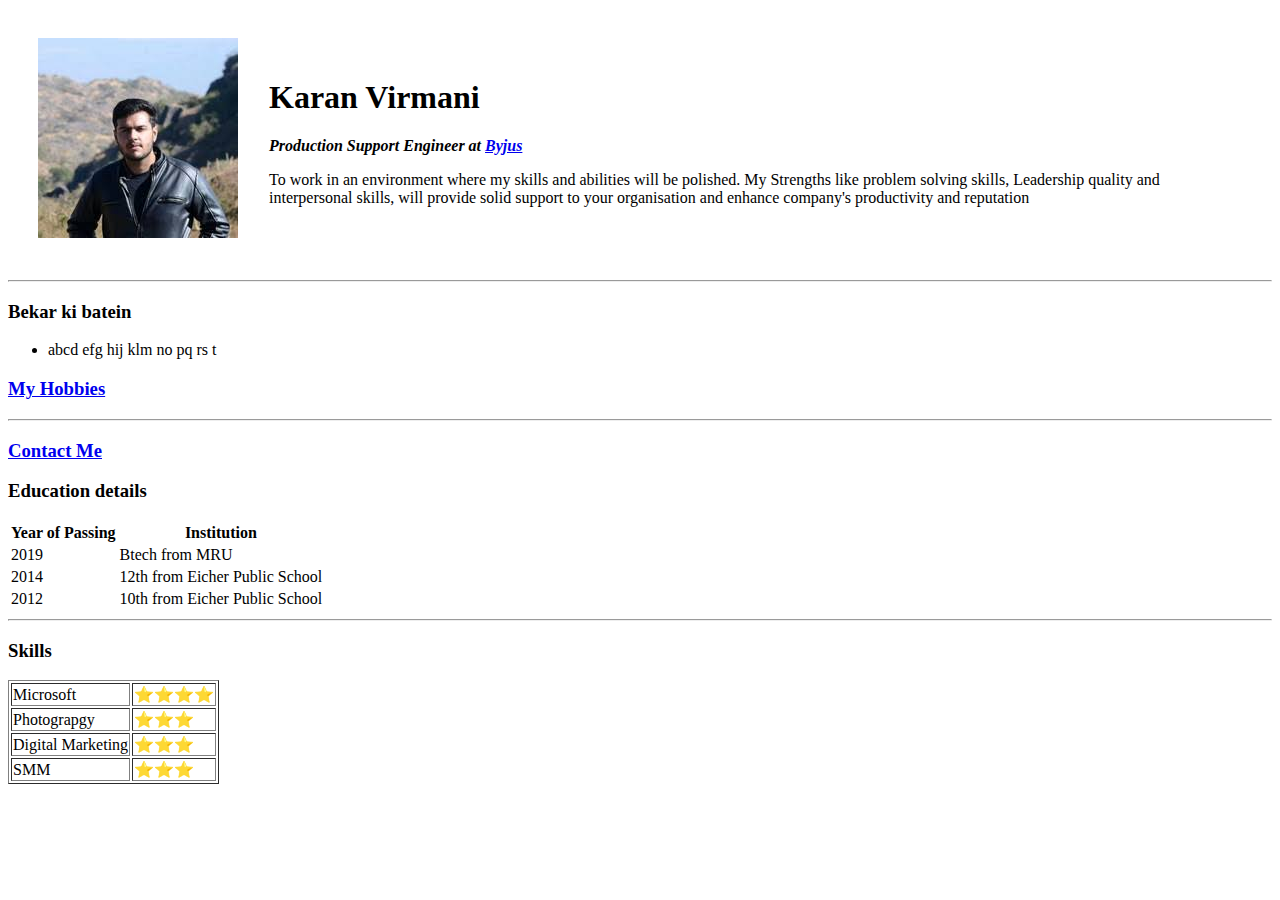
==== index.html @ 66669731 "Add initial website files" ====
<!DOCTYPE html>
<html lang="en" dir="ltr">

<head>
  <meta charset="utf-8">
  <title>Karan's Personal Site</title>
</head>

<body>
  <table cellspacing="29">
    <tr>
      <td><img src="[data-uri]" alt="This is Karan"></td>
      <td>
        <h1>Karan Virmani</h1>
        <p><em><strong>Production Support Engineer at <a href="https://learn.byjus.com/login"> Byjus</strong></em></a></p>
        <p>To work in an environment where my skills and abilities will be
      polished. My Strengths like problem solving skills, Leadership
      quality and interpersonal skills, will provide solid support to
      your organisation and enhance company's productivity and
      reputation</p>
      </td>
    </tr>
  </table>


<hr>
<h3>Bekar ki batein</h3>
<ul>
  <li>abcd efg hij klm no pq rs t </li>
</ul>
<h3><a href="hobbies.html">My Hobbies</a></h3>
<hr>
<h3><a href="Contactme.html">Contact Me</a></h3>
<h3>Education details</h3>
<table>
<thead>
  <tr>
    <th>Year of Passing</th>
    <th>Institution</th>
  </tr>
</thead>
<tbody>
  <tr>
    <td>2019</td>
    <td>Btech from MRU</td>
  </tr>
  <tr>
    <td>2014</td>
    <td>12th from Eicher Public School</td>
  </tr>
  <tr>
    <td>2012</td>
    <td>10th from Eicher Public School</td>
  </tr>
</tbody>
<tfoot>

</tfoot>
</table>
<hr>
<h3>Skills</h3>
<table border="1">
  <tr>
    <td>Microsoft </td>
    <td>⭐⭐⭐⭐</td>
   </tr>
   <tr>
     <td>Photograpgy</td>
     <td> ⭐⭐⭐</td>
   </tr>
  <tr>
    <td>Digital Marketing</td>
    <td> ⭐⭐⭐</td>
  </tr>
  <tr>
     <td>SMM</td>
     <td>⭐⭐⭐</td>
  </tr>
</table>

</body>

</html>
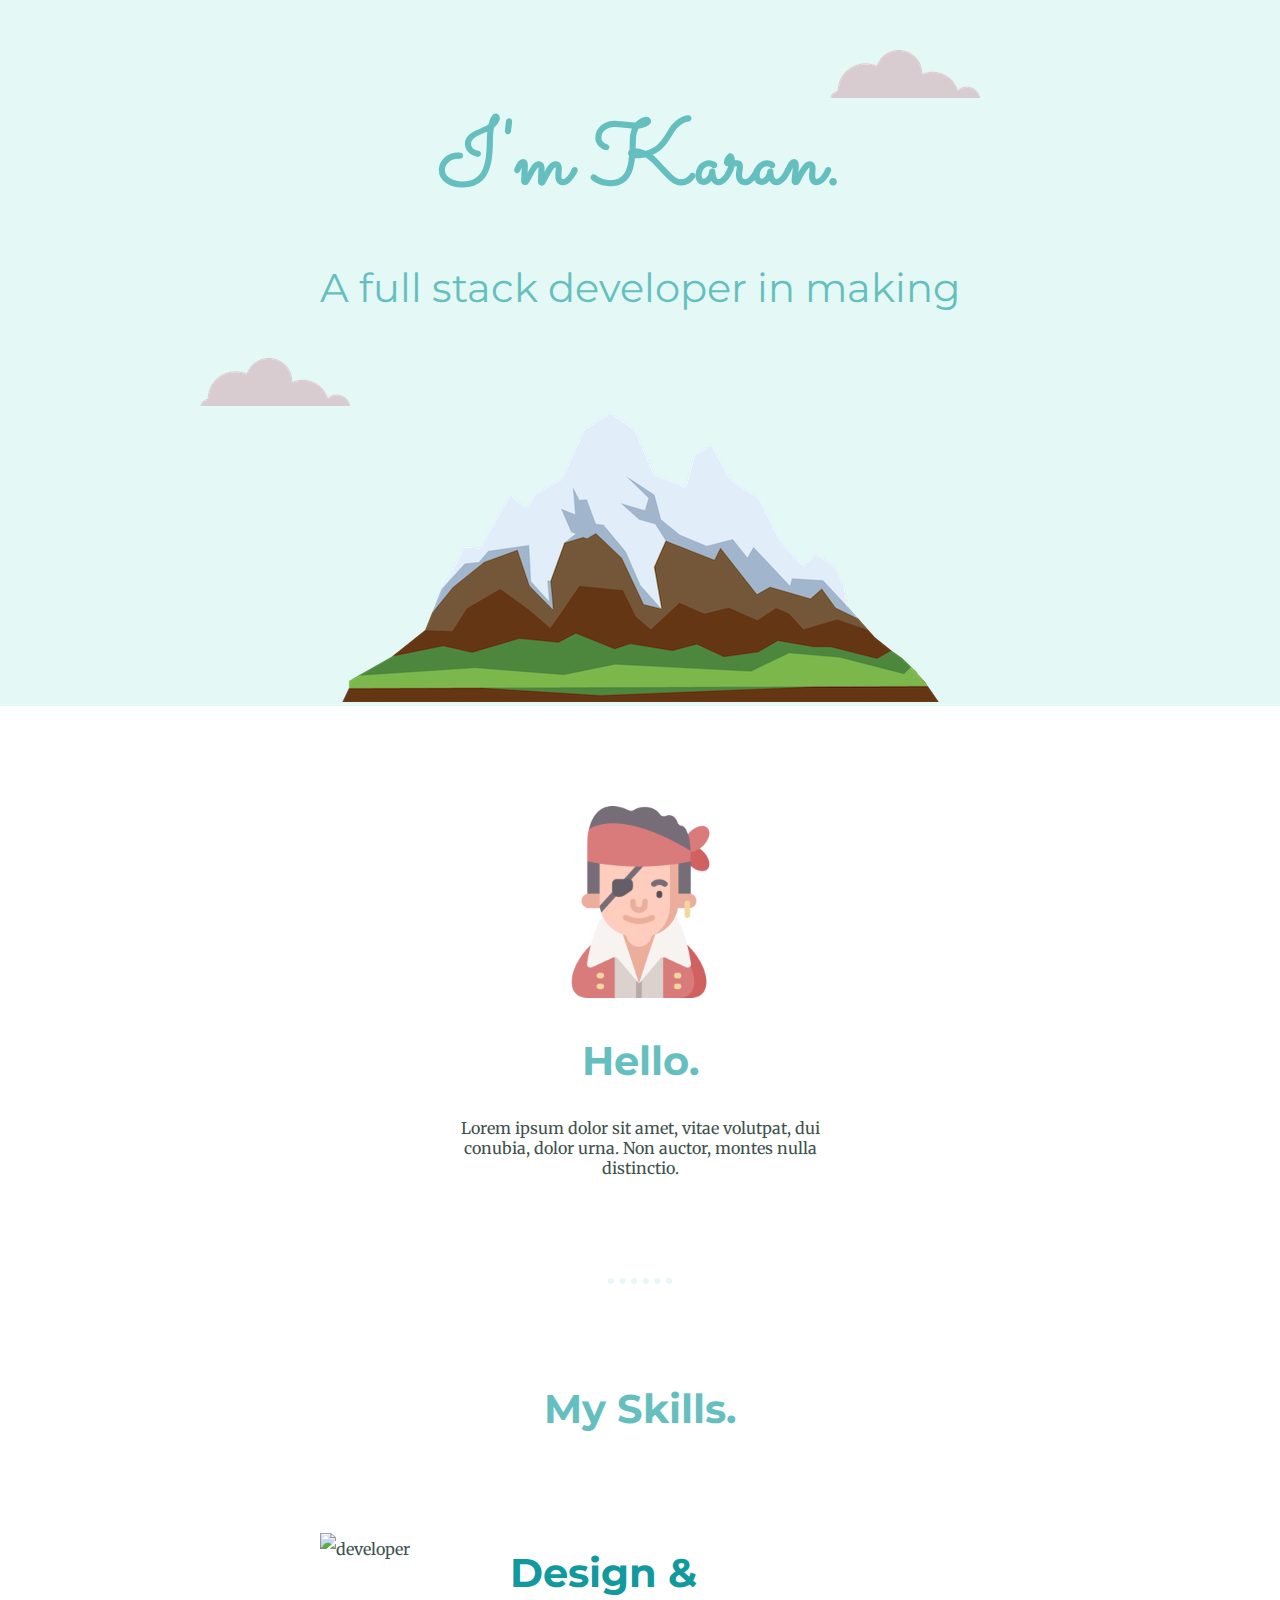
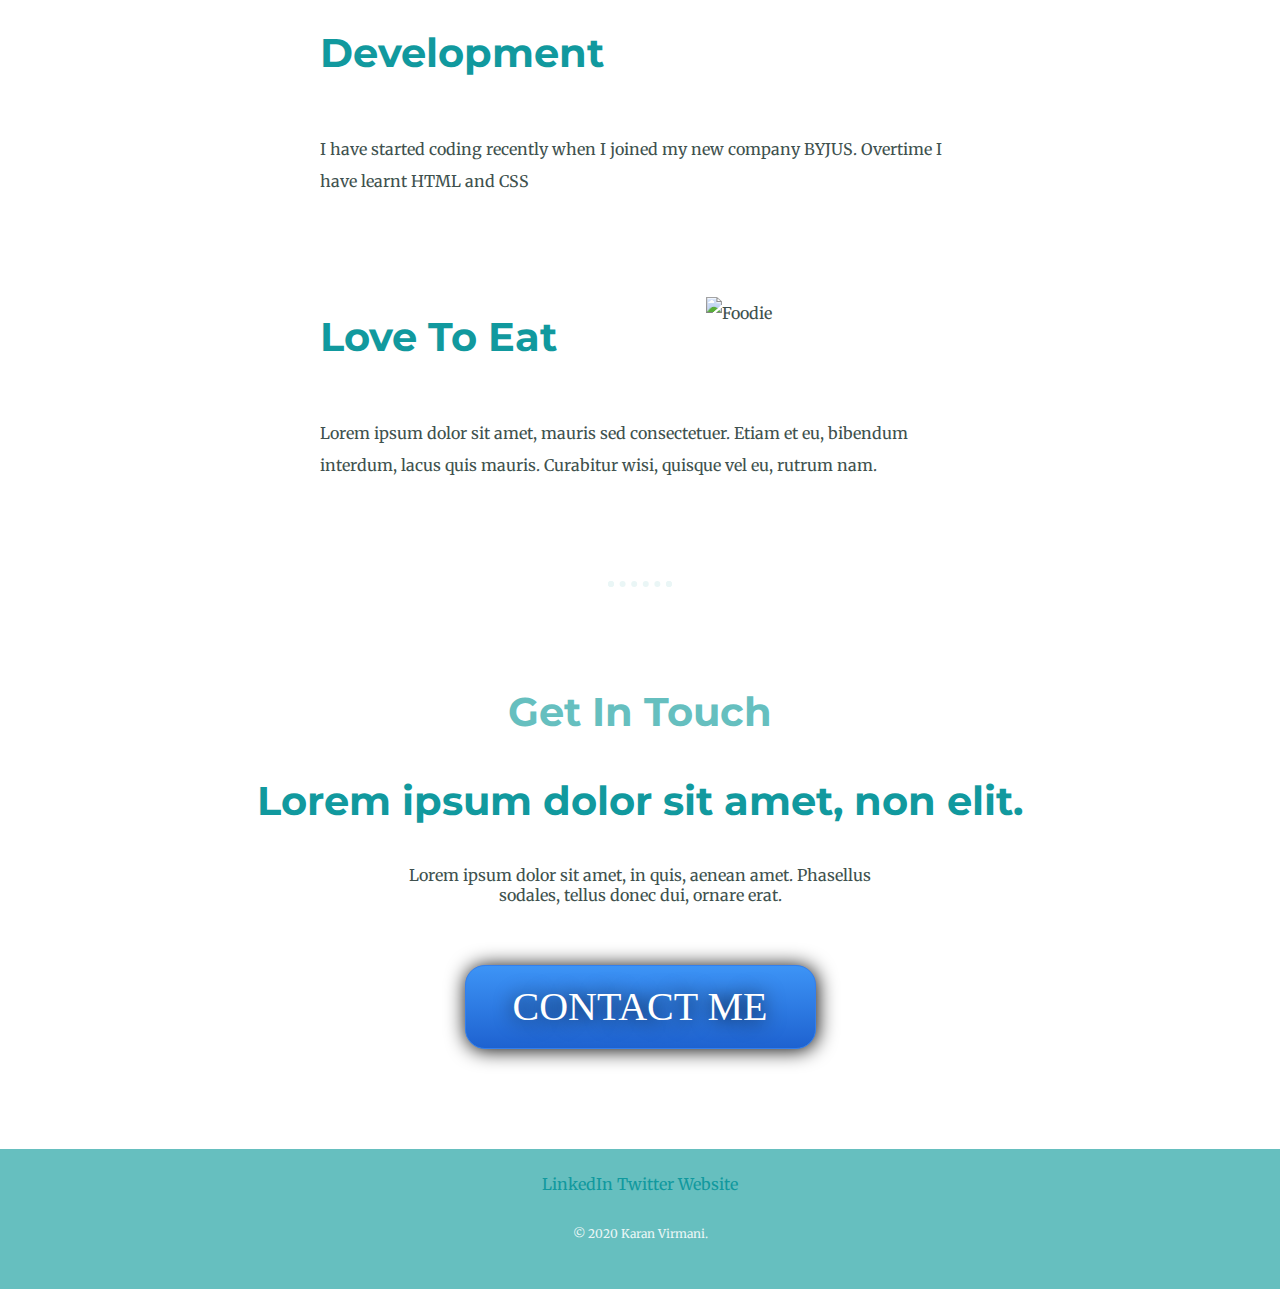
==== commit 3d3cfa47: "Add files via upload" ====
--- a/index.html
+++ b/index.html
@@ -1,83 +1,60 @@
 <!DOCTYPE html>
-<html lang="en" dir="ltr">
+<html lang="en">
+<head>
+    <meta charset="UTF-8">
+    <meta name="viewport" content="width=device-width, initial-scale=1.0">
+    <title>Karan's Website</title>
+    <link rel="stylesheet" href="css/styles.css">
+    <link rel="icon" href="favicon.ico">
+    <link rel="preconnect" href="https://fonts.gstatic.com">
+    <link href="https://fonts.googleapis.com/css2?family=Merriweather:ital,wght@0,300;0,400;0,700;0,900;1,300;1,400;1,700;1,900&family=Montserrat:ital,wght@0,200;0,300;0,400;0,500;0,600;0,700;0,800;0,900;1,100;1,200;1,300;1,400;1,500;1,600;1,700;1,800;1,900&family=Sacramento&display=swap" rel="stylesheet">
+</head>
+<body>
 
-<head>
-  <meta charset="utf-8">
-  <title>Karan's Personal Site</title>
-</head>
-
-<body>
-  <table cellspacing="29">
-    <tr>
-      <td><img src="[data-uri]" alt="This is Karan"></td>
-      <td>
-        <h1>Karan Virmani</h1>
-        <p><em><strong>Production Support Engineer at <a href="https://learn.byjus.com/login"> Byjus</strong></em></a></p>
-        <p>To work in an environment where my skills and abilities will be
-      polished. My Strengths like problem solving skills, Leadership
-      quality and interpersonal skills, will provide solid support to
-      your organisation and enhance company's productivity and
-      reputation</p>
-      </td>
-    </tr>
-  </table>
-
-
-<hr>
-<h3>Bekar ki batein</h3>
-<ul>
-  <li>abcd efg hij klm no pq rs t </li>
-</ul>
-<h3><a href="hobbies.html">My Hobbies</a></h3>
-<hr>
-<h3><a href="Contactme.html">Contact Me</a></h3>
-<h3>Education details</h3>
-<table>
-<thead>
-  <tr>
-    <th>Year of Passing</th>
-    <th>Institution</th>
-  </tr>
-</thead>
-<tbody>
-  <tr>
-    <td>2019</td>
-    <td>Btech from MRU</td>
-  </tr>
-  <tr>
-    <td>2014</td>
-    <td>12th from Eicher Public School</td>
-  </tr>
-  <tr>
-    <td>2012</td>
-    <td>10th from Eicher Public School</td>
-  </tr>
-</tbody>
-<tfoot>
-
-</tfoot>
-</table>
-<hr>
-<h3>Skills</h3>
-<table border="1">
-  <tr>
-    <td>Microsoft </td>
-    <td>⭐⭐⭐⭐</td>
-   </tr>
-   <tr>
-     <td>Photograpgy</td>
-     <td> ⭐⭐⭐</td>
-   </tr>
-  <tr>
-    <td>Digital Marketing</td>
-    <td> ⭐⭐⭐</td>
-  </tr>
-  <tr>
-     <td>SMM</td>
-     <td>⭐⭐⭐</td>
-  </tr>
-</table>
-
+    <div class="top-container">
+        <img class="top-cloud" src="images/cloud.png" alt="cloud-image">
+        <h1>I'm Karan.</h1>
+        <h2 class="full">A full stack developer in making</h2>
+        <img class="bottom-cloud" src="images/cloud.png" alt="cloud-image">
+        <img class="mountain" src="images/mountain.png" alt="mountain-image">
+    </div>
+    <div class="middle-container">
+        <div class="profile">
+          <img class="Karan" src="images/pirate.png" alt="Profile-Pic">
+          <h2>Hello.</h2>
+          <p class="intro">Lorem ipsum dolor sit amet, vitae volutpat, dui conubia, dolor urna. Non auctor, montes nulla distinctio.</p>
+        </div>
+        <hr>
+        <div class="skills">
+          <h2>My Skills.</h2>
+          <div class="skill-row">
+            <img class="laptop" src="https://media.giphy.com/media/ZeFG00TVXs54Pw4c8e/giphy.gif" alt="developer">
+            <h3>Design & Development</h3>
+            <p>I have started coding recently when I joined my new company BYJUS. Overtime I have learnt HTML and CSS</p>
+          </div>
+          <div class="skill-row">
+            
+            <img class="bear" src="https://media.giphy.com/media/YnHd3mELw7KMShu4Kh/giphy.gif" alt="Foodie">
+            <h3>Love To Eat</h3>
+            <p>Lorem ipsum dolor sit amet, mauris sed consectetuer. Etiam et eu, bibendum interdum, lacus quis mauris. Curabitur wisi, quisque vel eu, rutrum nam.</p>
+          </div>
+        </div>
+        <hr>
+        <div class="contact-me">
+          <h2>Get In Touch</h2>
+          <h3>Lorem ipsum dolor sit amet, non elit.</h3>
+          <p class="getin">Lorem ipsum dolor sit amet, in quis, aenean amet. Phasellus sodales, tellus donec dui, ornare erat.</p>
+          <a class="btn" href="mailto:karanvirmani1307.com">CONTACT ME</a>
+        </div>
+      </div>
+      
+      
+      <div class="bottom-container">
+        <a class="footer-link" href="https://www.linkedin.com/">LinkedIn</a>
+        <a class="footer-link" href="https://twitter.com/">Twitter</a>
+        <a class="footer-link" href="https://www.appbrewery.co/">Website</a>
+        <p class="copyright">© 2020 Karan Virmani.</p>
+      </div> 
+   
 </body>
-
-</html>
+</html>--- a/css/styles.css
+++ b/css/styles.css
@@ -0,0 +1,146 @@
+body{
+    margin: 0px;
+    text-align: center;
+    font-family: 'Merriweather', serif;
+    color: #40514E;
+}
+.top-container{
+    background-color: #E4F9F5;
+    height: 100%;
+    margin-top: 0px;
+    width: 100%;
+    position: relative;
+    padding-top: 100px;
+   
+    
+}
+.middle-container{
+   margin: 100px 0;
+}
+.intro{
+    width: 30%;
+    margin: auto;
+}
+.bottom-container{
+
+   background-color: #66BFBF;
+   
+   height: 100px;
+   padding: 25px 0 15px;
+}
+.top-cloud{
+    position: absolute;
+    top: 50px;
+    right: 300px;
+
+}
+.bottom-cloud{
+   
+    position: absolute;
+    left: 200px;
+    bottom: 300px;
+}
+h1{
+    margin: 0 auto 0 auto;
+    font-size: 5.6em;
+    color: #66BFBF;
+    font-family: 'Sacramento', cursive;
+    
+}
+h2{
+    font-family: 'Montserrat', sans-serif;
+    font-size: 2.5rem;
+    color: #66BFBF;
+}
+h3{
+    font-family: 'Montserrat', sans-serif;
+    font-size: 2.5rem;
+    color: #11999E;
+}
+a{
+    color: #11999E;
+    padding: 20px 0;
+    text-decoration: none;
+}
+a:hover{
+    color: #EAF6F6;
+}
+.full{
+    font-weight: normal;
+}
+.skill-row{
+    width: 50%;
+    margin: 100px auto 100px auto;
+    text-align: left;
+    line-height: 2;
+}
+.laptop{
+    width: 25%;
+    float: left;
+    margin-right: 30px;
+}
+.bear{
+    width: 35%;
+    float: right;
+    margin-right: 30px;
+}
+.getin{
+    width: 40%;
+    margin: 30px auto 60px;
+}
+.Karan{
+    width: 15%;
+}
+hr{
+    border: dotted #EAF6F6 6px;
+    border-bottom: none;
+    width: 4%;
+    margin: 100px auto;
+  }
+  .copyright{
+      color: #EAF6F6;
+      font-size: 0.75rem;
+      padding: 20px 0;
+  }
+  .btn {
+    background: #3D94F6;
+    background-image: -webkit-linear-gradient(top, #3D94F6, #1E62D0);
+    background-image: -moz-linear-gradient(top, #3D94F6, #1E62D0);
+    background-image: -ms-linear-gradient(top, #3D94F6, #1E62D0);
+    background-image: -o-linear-gradient(top, #3D94F6, #1E62D0);
+    background-image: -webkit-gradient(to bottom, #3D94F6, #1E62D0);
+    -webkit-border-radius: 20px;
+    -moz-border-radius: 20px;
+    border-radius: 20px;
+    height: 2px;
+    line-height: 2px;
+    color: #FFFFFF;
+    font-family: Open Sans;
+    width: 269px;
+    font-size: 40px;
+    font-weight: 100;
+    padding: 40px;
+    -webkit-box-shadow: 1px 1px 20px 0 #000000;
+    -moz-box-shadow: 1px 1px 20px 0 #000000;
+    box-shadow: 1px 1px 20px 0 #000000;
+    text-shadow: 1px 1px 20px #000000;
+    border: solid #337FED 1px;
+    text-decoration: none;
+    display: inline-block;
+    cursor: pointer;
+    text-align: center;
+ }
+ 
+ .btn:hover {
+    border: solid #337FED 1px;
+    background: #1E62D0;
+    background-image: -webkit-linear-gradient(top, #1E62D0, #3D94F6);
+    background-image: -moz-linear-gradient(top, #1E62D0, #3D94F6);
+    background-image: -ms-linear-gradient(top, #1E62D0, #3D94F6);
+    background-image: -o-linear-gradient(top, #1E62D0, #3D94F6);
+    background-image: -webkit-gradient(to bottom, #1E62D0, #3D94F6);
+    -webkit-border-radius: 20px;
+    -moz-border-radius: 20px;
+    border-radius: 20px;
+    text-decoration: none;
+ }